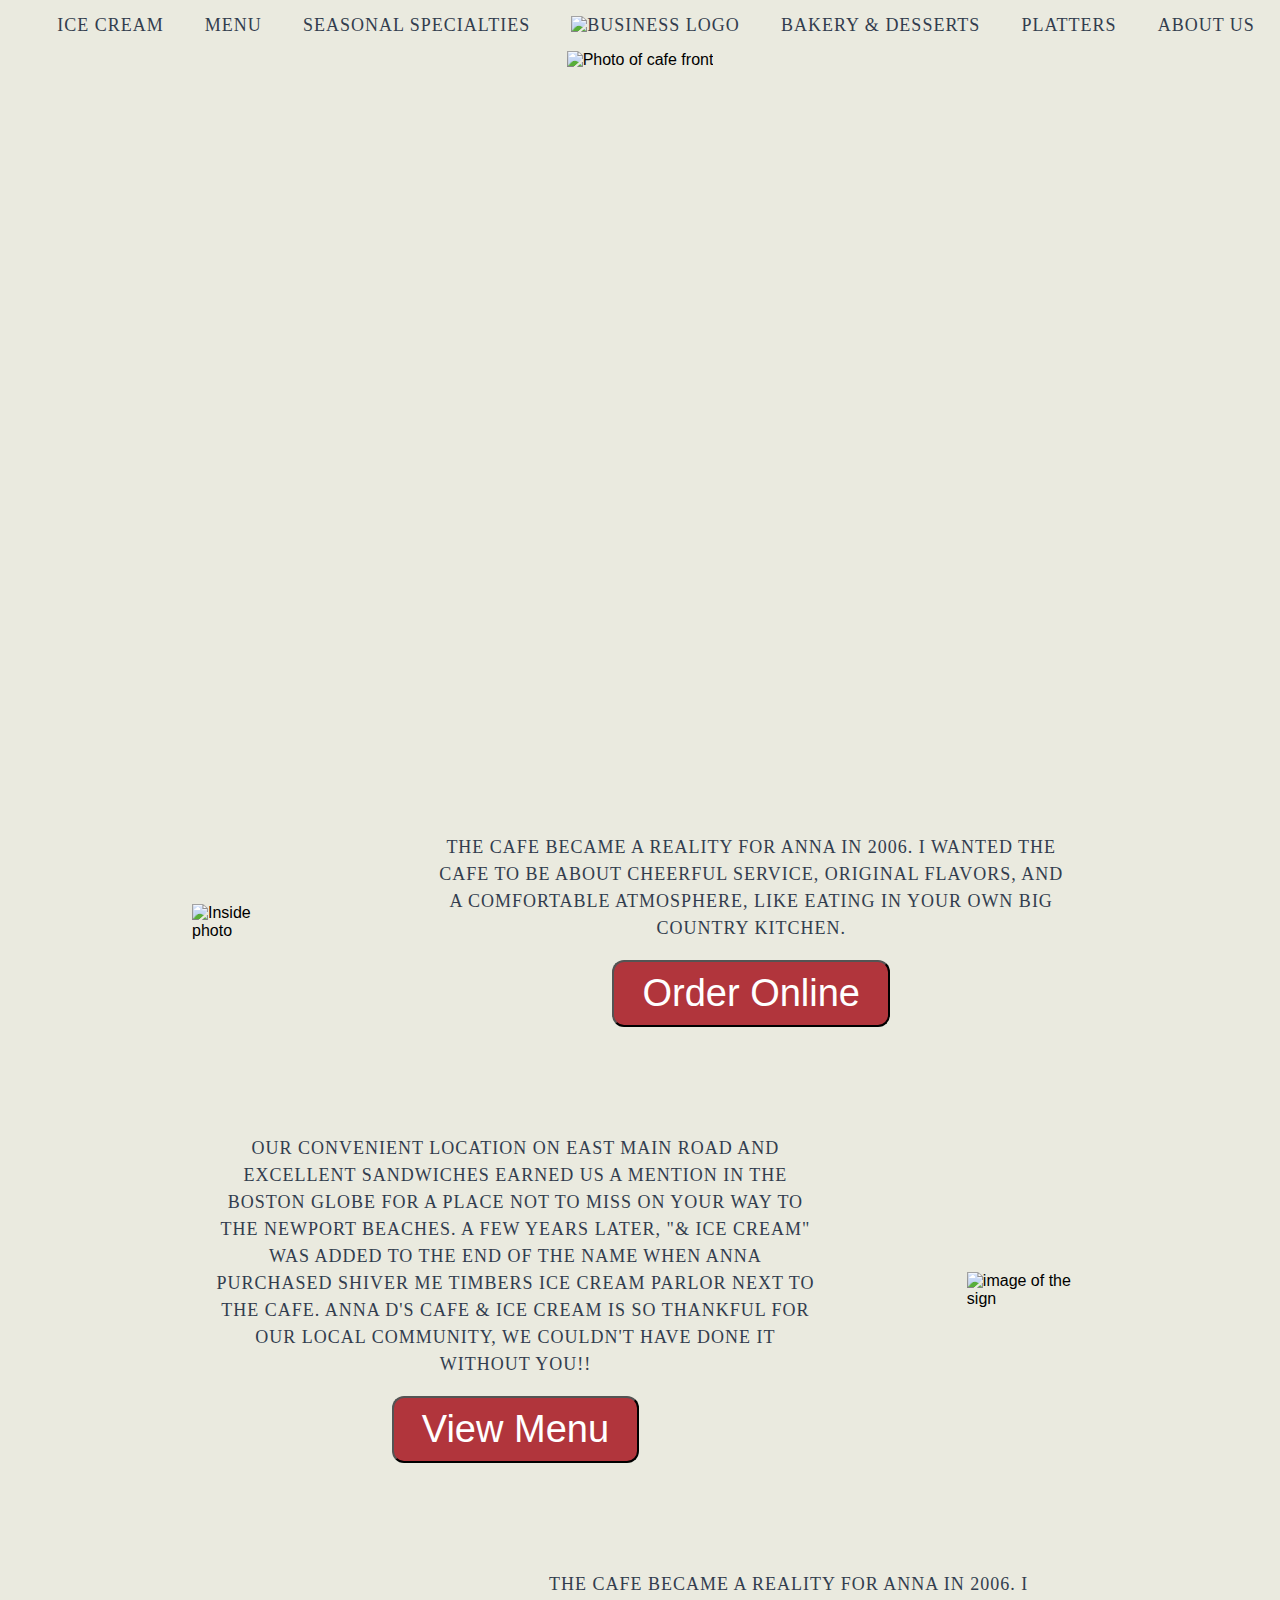
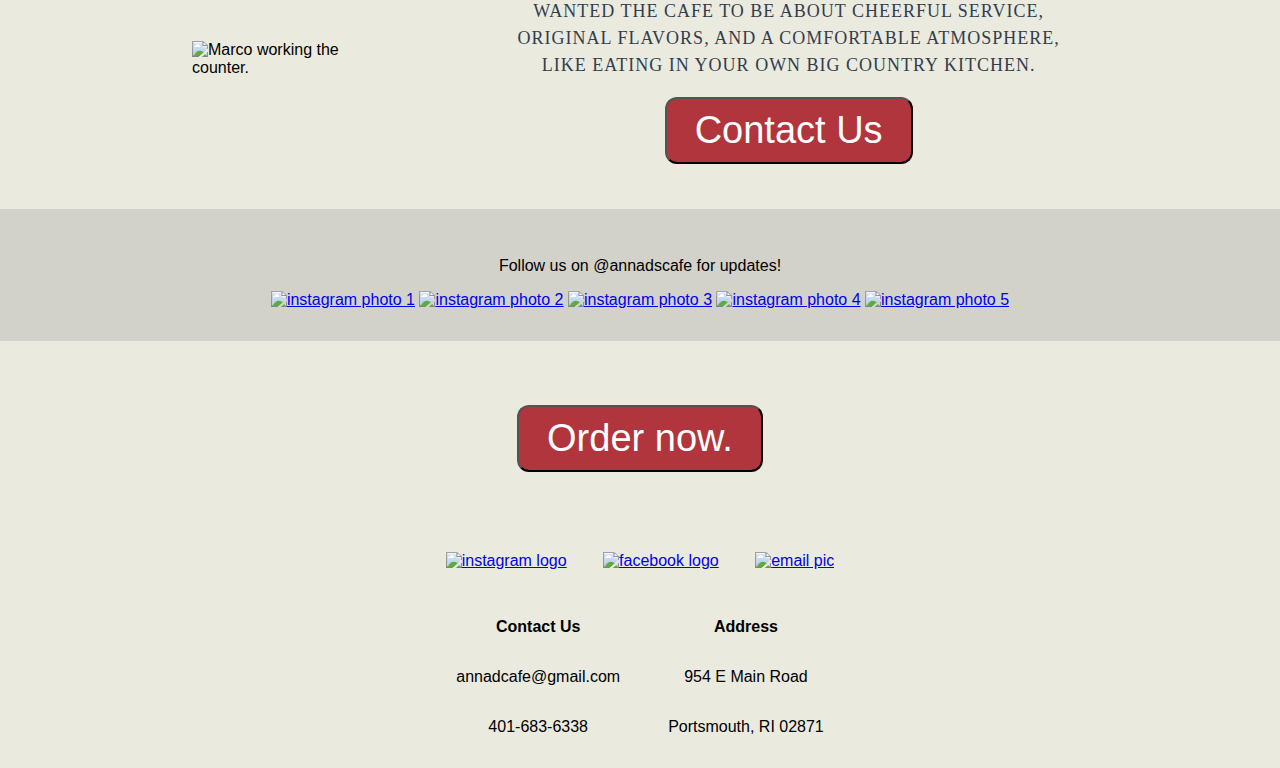
==== index.html @ f77c31b5 "Add files via upload" ====
<!DOCTYPE html>
<html lang="en">
    
    <head>
        <meta charset="UTF-8">
        <link rel="stylesheet" href="style.css">
        <title>Anna D's Cafe</title>
    </head>
    <body>
        
        <header>
            <section>
                <nav>
                    <ul class="navbar">
                        <li><a href="ice_cream.html">Ice Cream</a></li>
                        <li><a href="menu.html">Menu</a></li>
                        <li><a href="seasonalSpecialties.html">Seasonal Specialties</a></li>
                        <li><a href="index.html"><img id="homebutton1" alt="business logo"
                                                      src="images/business_logo.png"></a>
                        </li>
                        <li><a href="bakery&Desserts.html">Bakery & Desserts</a></li>
                        <li><a href="platters.html">Platters</a></li>
                        <li><a href="aboutUs.html">About Us</a></li>
                    </ul>
                </nav>
            </section>
        </header>
        
        
        <section id="main_image">
            
            <img src="images/cafefront.JPG" alt="Photo of cafe front">
        
        </section>
        
        <section class="paragraph">
            <img src="images/paragraph_1_photo.jpg" alt="Inside photo">
            <div class="paragraph_side">
                <article>The Cafe became a reality for Anna in 2006. I wanted the cafe to be about cheerful service,
                    original
                    flavors, and a comfortable atmosphere, like eating in your own big country kitchen.
                </article>
                <button>Order Online</button>
            </div>
        </section>
        
        <section class="paragraph">
            <div class="paragraph_side">
                <article>Our convenient location on East Main Road and excellent sandwiches earned us a mention in the
                    Boston
                    Globe for a place not to miss on your way to the Newport beaches.
                    A few years later, "& Ice Cream" was added to the end of the name when Anna purchased
                    Shiver Me Timbers ice cream parlor next to the Cafe.
                    Anna D's Cafe & Ice Cream is so thankful for our local community,
                    we couldn't have done it without you!!
                </article>
                <button>View Menu</button>
            </div>
            <img src="images/sign.jpg" alt="image of the sign">
        </section>
        
        <section class="paragraph">
            <img src="images/marco.jpeg" alt="Marco working the counter.">
            <div class="paragraph_side">
                <article>The Cafe became a reality for Anna in 2006. I wanted the cafe to be about cheerful service,
                    original
                    flavors, and a comfortable atmosphere, like eating in your own big country kitchen.
                </article>
                <button>Contact Us</button>
            </div>
        </section>
        <section id="IGsection">
            <div id="IGsectionCaption">
                <p>Follow us on @annadscafe for updates!</p>
            </div>
            <div id="IGsectionphotos">
                <a href="https://www.instagram.com/p/CdG9Nh_vwzA/?hl=en"> <img src="images/thumbnails/1.png"
                
                                                                               alt="instagram photo 1"></a>
                <a href="https://www.instagram.com/p/BzoTGBOnL4g/?hl=en"><img src="images/thumbnails/2.png"
                
                                                                              alt="instagram photo 2"></a>
                <a href="https://www.instagram.com/p/Bx7QhmJHvxk/?hl=en"> <img src="images/thumbnails/3.png"
                
                                                                               alt="instagram photo 3"></a>
                <a href="https://www.instagram.com/p/BxpOp5knPdU/?hl=en"> <img src="images/thumbnails/4.png"
                
                                                                               alt="instagram photo 4"></a>
                <a href="https://www.instagram.com/p/ByV_YMIHc-z/?hl=en"> <img src="images/thumbnails/5.png"
                
                                                                               alt="instagram photo 5"></a>
            
            </div>
        </section>
        <footer>
            <div id="footerTop">
                <button>Order now.</button>
            </div>
            
            <div id="footerMiddle">
                <div id="footerSocialMedia">
                    <a href="https://www.instagram.com/annadcafe/?hl=en"><img src="images/instagram_logo.png"
                    
                                                                              alt="instagram logo"></a>
                    <a href="https://www.instagram.com/annadcafe/?hl=en"><img src="images/facebook_logo.png"
                    
                                                                              alt="facebook logo"></a>
                    
                    <a href="https://www.instagram.com/annadcafe/?hl=en"><img src="images/email.png"
                    
                                                                              alt="email pic"></a>
                
                </div>
            </div>
            <div id="footerBottom">
                <div id="footerContact">
                    <p><b>Contact Us</b></p>
                    <p>annadcafe@gmail.com</p>
                    <p>401-683-6338</p>
                </div>
                <div id="footerAddress">
                    <p><b>Address</b></p>
                    <p>954 E Main Road</p>
                    <p>Portsmouth, RI 02871</p>
                </div>
            </div>
        
        </footer>
    
    </body>
</html>
---- style.css ----
/*customize body*/
body
{
    display: flex;
    flex-direction: column;
    margin: 0;
    font-family: "Raleway", Arial, sans-serif;
    background-color: #eaeadf;
}

/*add padding to articles*/
article
{
    padding: 2vh;
}

/*Style navbar and flex to fit screen*/
.navbar
{
    width: 100%;
    list-style-type: none;
    display: flex;
    flex-direction: row;
    justify-content: space-evenly;
    flex-wrap: wrap;
    overflow: hidden;
    margin: 0;
    padding: 1rem;
    align-items: center;

}

/*Customize the links with effects*/
.navbar a
{
    font-weight: 500;
    font-size: 18px;
    font-family: din-condensed-web Arial cursive Serif;
    font-style: normal;
    letter-spacing: 1px;
    text-transform: uppercase;
    text-decoration: none;
    line-height: 1em;
    color: #323d4e;

}

/*add hover animation to links*/
.navbar li:hover
{
    -webkit-transform: scale(1.1);
    -ms-transform: scale(1.1);
    transform: scale(1.1);
    transition: 0.33s ease;
    opacity: 0.5;

}


#homebutton1
{
    max-height: 100px;
    height: 90%;
}

/*add animation to home button*/
#homebutton1:hover
{
    -webkit-transform: scale(1.1);
    -ms-transform: scale(1.1);
    transform: scale(1.1);
    transition: 0.33s ease;
}


/*center main image. This can later be a slideshow.*/
#main_image
{
    display: flex;
    justify-content: center;


}

/*position logo*/
#logo
{
    display: flex;
    flex-direction: column;
    align-items: center;
}

/*adjust main image/slideshow height*/
#main_image img
{
    height: 80vh;
}


/*customize paragraph box*/
.paragraph
{

    display: flex;
    flex-direction: row;
    align-items: center;
    justify-content: center;
    margin-left: 10%;
    margin-right: 10%;
}

/*customize article*/
.paragraph_side
{

    display: flex;
    flex-direction: column;
    align-items: center;
    justify-content: space-between;
    margin: 5vh 5vw;
}

/*customize image in paragraph box*/
.paragraph img
{
    max-height: 350px;
    margin: 5vh 5vw;
}

/*customize article*/
article
{
    max-width: 700px;
    font-weight: 500;
    font-size: 18px;
    font-family: din-condensed-web;
    font-style: normal;
    letter-spacing: 1px;
    text-transform: uppercase;
    text-decoration: none;
    text-align: center;
    line-height: 1.5em;
    color: #323d4e;
}

/*customize button*/
button
{
    background-color: #b1353c;
    font-size: 38px;
    color: #ffffff;
    border-radius: 12px;
    padding: 10px 28px;
}

/*add hover animation to button*/
button:hover
{
    -webkit-transform: scale(1.2);
    -ms-transform: scale(1.2);
    transform: scale(1.2);
    transition: 0.33s ease;
    cursor: pointer;
    opacity: 0.5;
}

/*customize ig links*/
#IGsection
{

    background-color: #d2d2ca;
    display: flex;
    flex-direction: column;
    align-items: center;
    padding: 32px;
}

/*add hover animation to IG links*/
#IGsection img:hover
{

    transition: 0.8s ease;
    box-shadow: 0px 0px 2px 2px black;
    opacity: 0.6;
}

#IGsection img
{
    height: 150px;
    width: auto;
}


/*Align footer*/
footer
{
    display: flex;
    flex-direction: column;
    align-items: center;
}

/*Adjust position of top part*/
#footerTop
{
    margin: 5% 20% 5%;
}

/*adjust position of bottom part*/
#footerBottom
{
    display: flex;
    flex-direction: row;
    align-items: flex-start;

}

/*adjust address and contact box*/
#footerAddress, #footerContact
{
    padding: 16px 24px;
    display: flex;
    flex-direction: column;
    align-items: center;
}

/*customize link buttons*/
#footerSocialMedia img
{
    padding: 16px;
    height: 50px;
    width: auto;
}


/*ice cream page customization*/

#icecream img
{
    height: auto;
    max-width: 25vw;
}
#icecream
{
    display: flex;
    flex-direction: column;
    align-items: center;
}

#icecream h2
{
    font-family: din-condensed-web Arial cursive Serif;
}


/*menu section customization*/

#brekkiemenu
{
    display: flex;
    flex-direction: column;
    align-items: center;
}

#brekkiemenu h2
{
    font-family: din-condensed-web Arial cursive Serif;
}

#brekkiemenu img
{
    height: auto;
    max-width: 25vw;
}

/*specials section customization*/

#specialsmenu
{
    display: flex;
    flex-direction: column;
    align-items: center;
}


#specialsmenu img
{
    height: auto;
    max-width: 25vw;
}


/*bakery menu customization*/


#bakerymenu
{
    display: flex;
    flex-direction: column;
    align-items: center;
}


#bakerymenu img
{
    height: auto;
    max-width: 25vw;
}

/*Platter menu customization*/

#platters
{
    display: flex;
    flex-direction: column;
    align-items: center;
}


#platters img
{
    height: auto;
    max-width: 25vw;
}

/*About us section customization*/

#aboutus {
    display: flex;
    flex-direction: column;
    align-items: center;
}
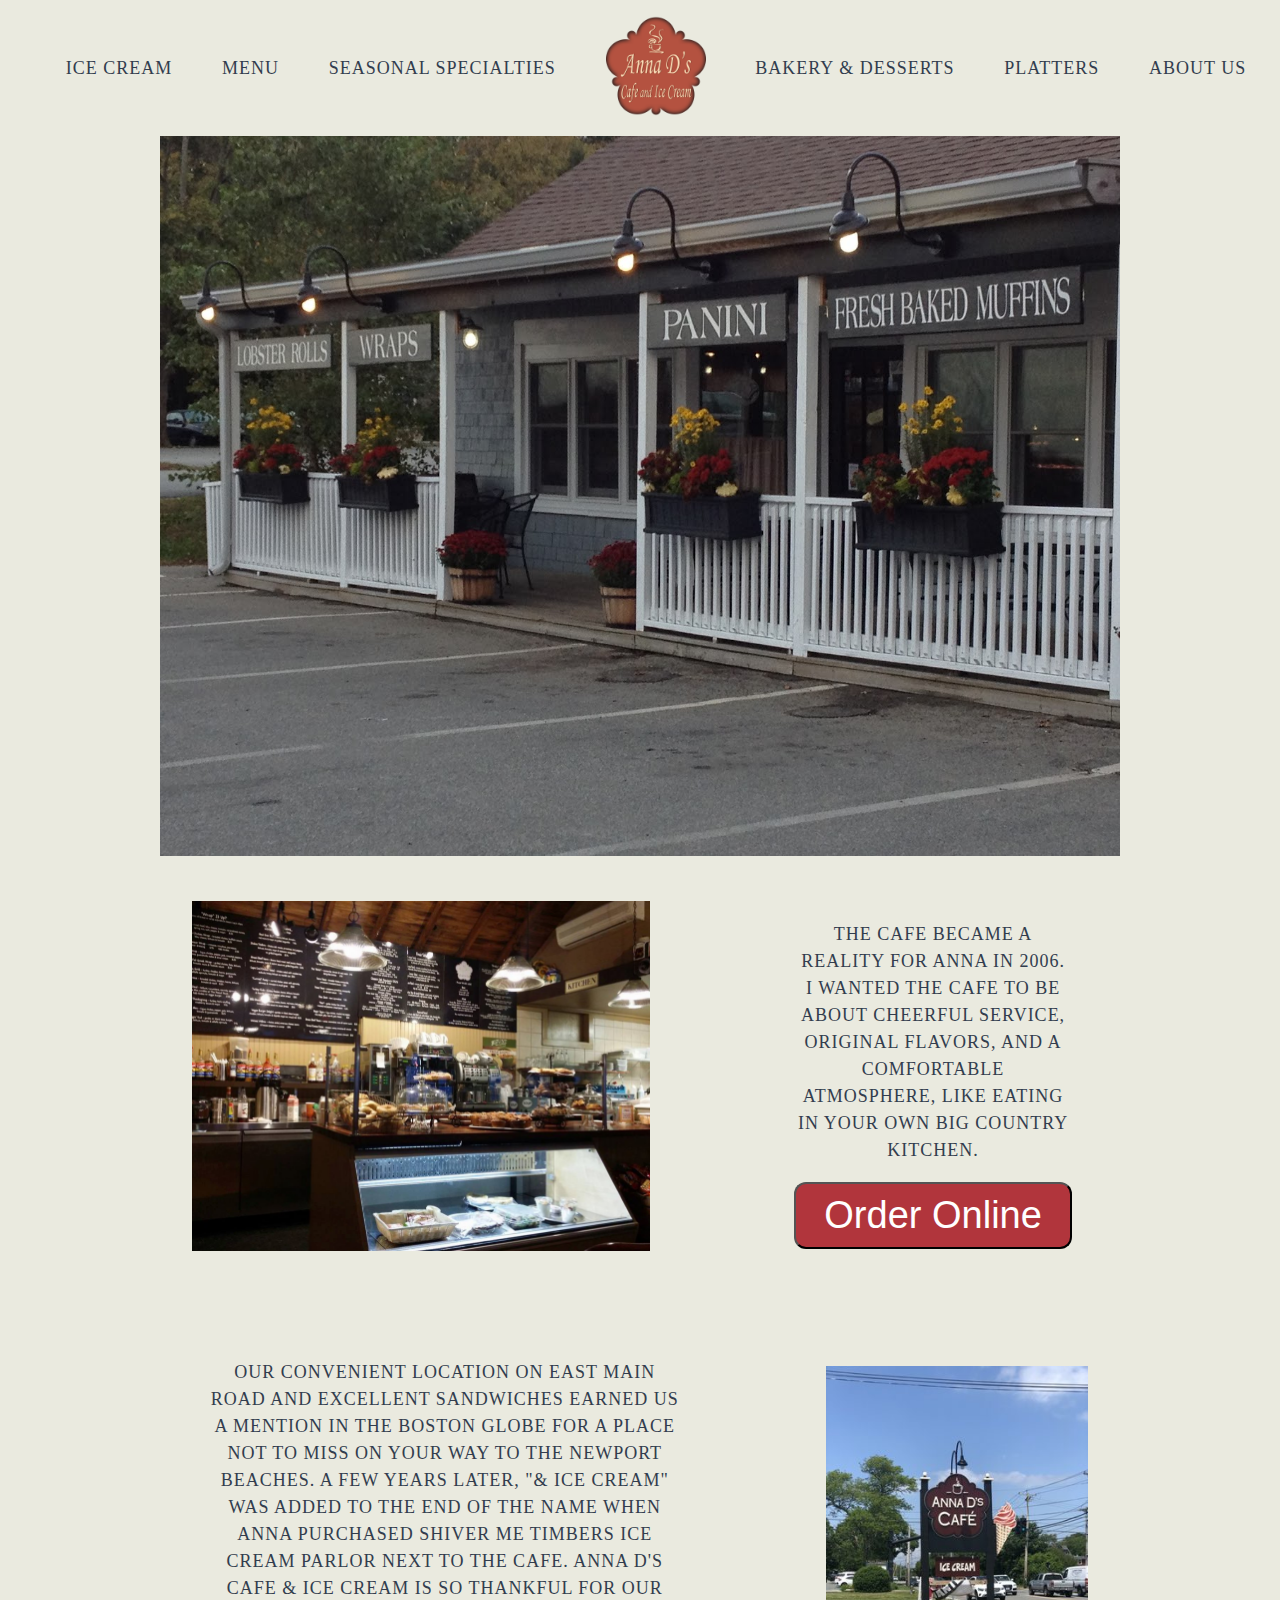
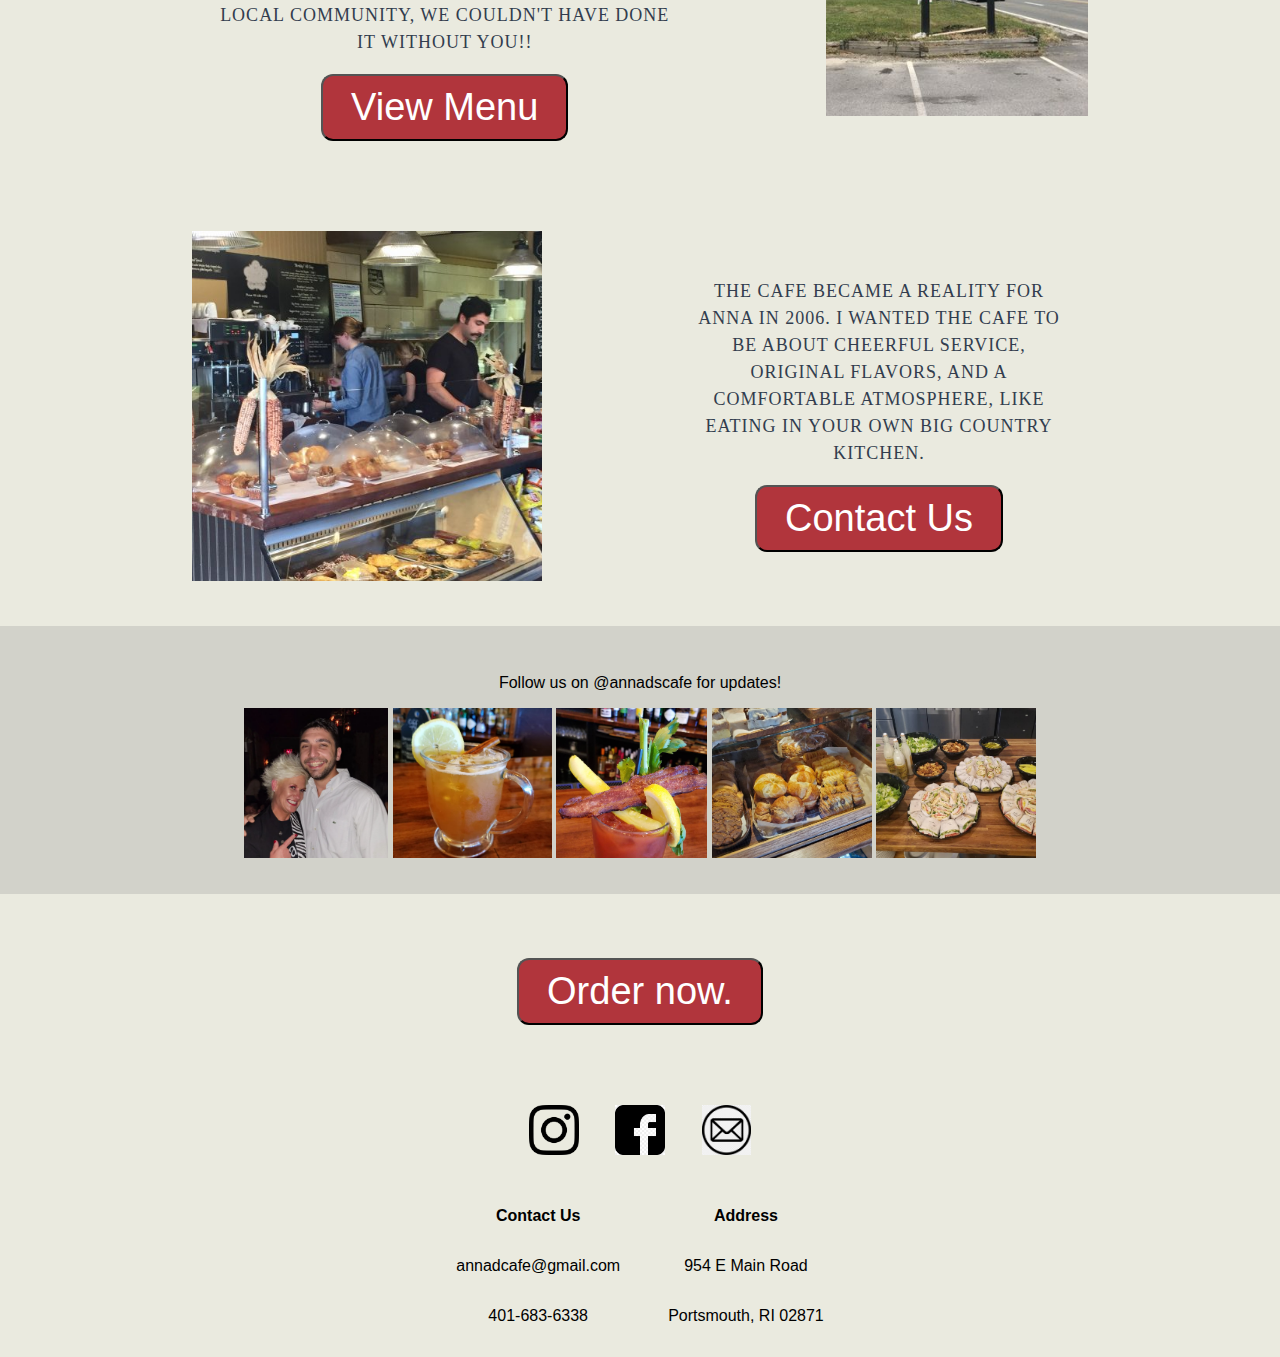
==== commit 546f99b0: "fix" ====
--- a/index.html
+++ b/index.html
@@ -12,7 +12,7 @@
             <section>
                 <nav>
                     <ul class="navbar">
-                        <li><a href="ice_cream.html">Ice Cream</a></li>
+                        <li><a href="icecream.html">Ice Cream</a></li>
                         <li><a href="menu.html">Menu</a></li>
                         <li><a href="seasonalSpecialties.html">Seasonal Specialties</a></li>
                         <li><a href="index.html"><img id="homebutton1" alt="business logo"
--- a/style.css
+++ b/style.css
@@ -237,7 +237,7 @@
 #icecream img
 {
     height: auto;
-    max-width: 25vw;
+    max-width: 50vw;
 }
 #icecream
 {
@@ -269,7 +269,7 @@
 #brekkiemenu img
 {
     height: auto;
-    max-width: 25vw;
+    max-width: 50vw;
 }
 
 /*specials section customization*/
@@ -285,7 +285,7 @@
 #specialsmenu img
 {
     height: auto;
-    max-width: 25vw;
+    max-width: 50vw;
 }
 
 
@@ -303,7 +303,7 @@
 #bakerymenu img
 {
     height: auto;
-    max-width: 25vw;
+    max-width: 50vw;
 }
 
 /*Platter menu customization*/
@@ -319,7 +319,7 @@
 #platters img
 {
     height: auto;
-    max-width: 25vw;
+    max-width: 50vw;
 }
 
 /*About us section customization*/
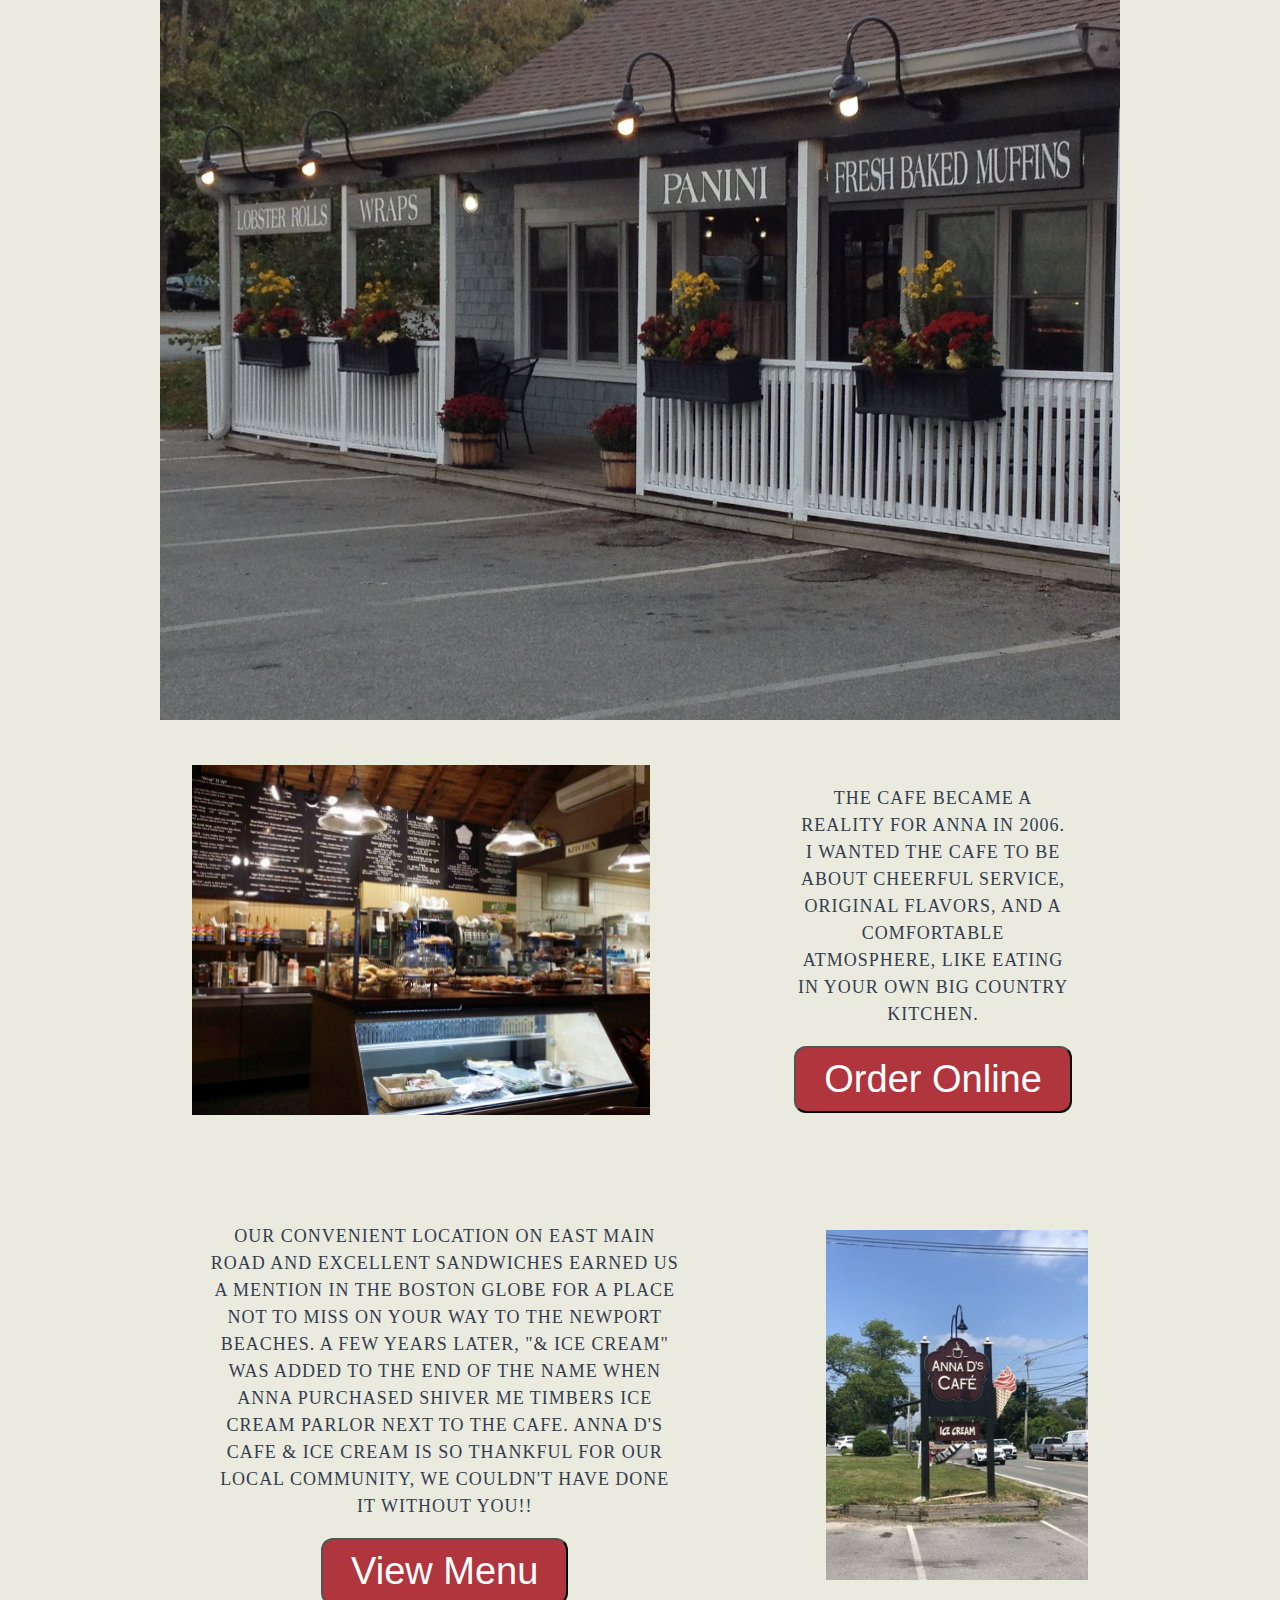
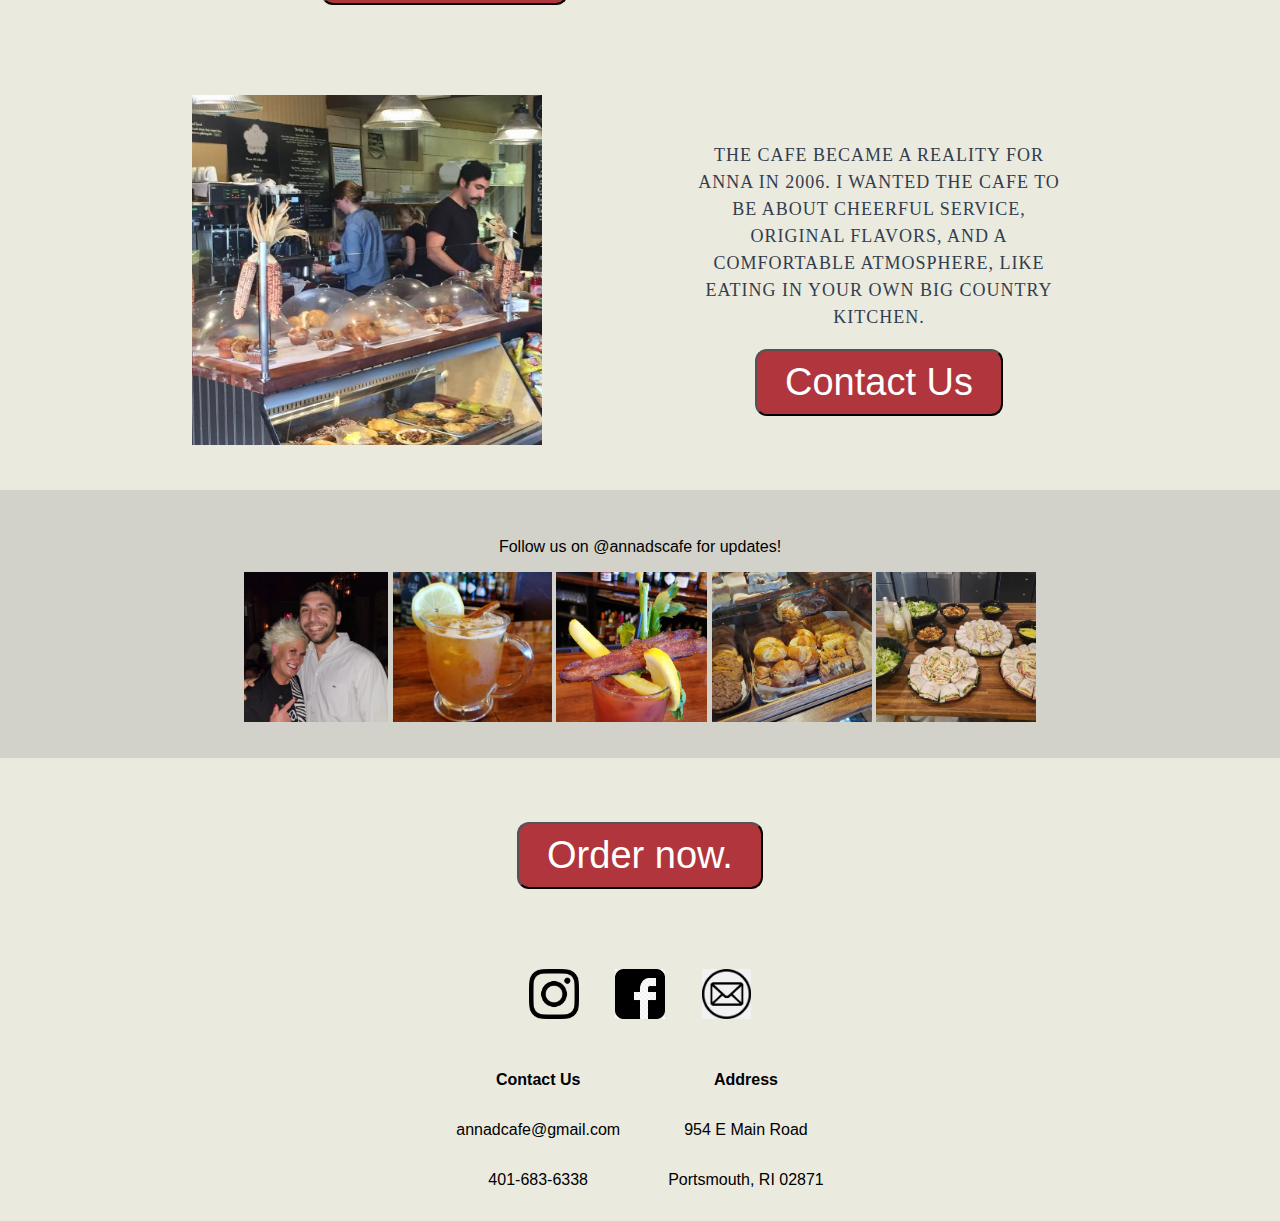
==== commit 260fa8d4: "fix" ====
--- a/index.html
+++ b/index.html
@@ -10,19 +10,8 @@
         
         <header>
             <section>
-                <nav>
-                    <ul class="navbar">
-                        <li><a href="icecream.html">Ice Cream</a></li>
-                        <li><a href="menu.html">Menu</a></li>
-                        <li><a href="seasonalSpecialties.html">Seasonal Specialties</a></li>
-                        <li><a href="index.html"><img id="homebutton1" alt="business logo"
-                                                      src="images/business_logo.png"></a>
-                        </li>
-                        <li><a href="bakery&Desserts.html">Bakery & Desserts</a></li>
-                        <li><a href="platters.html">Platters</a></li>
-                        <li><a href="aboutUs.html">About Us</a></li>
-                    </ul>
-                </nav>
+
+
             </section>
         </header>
         
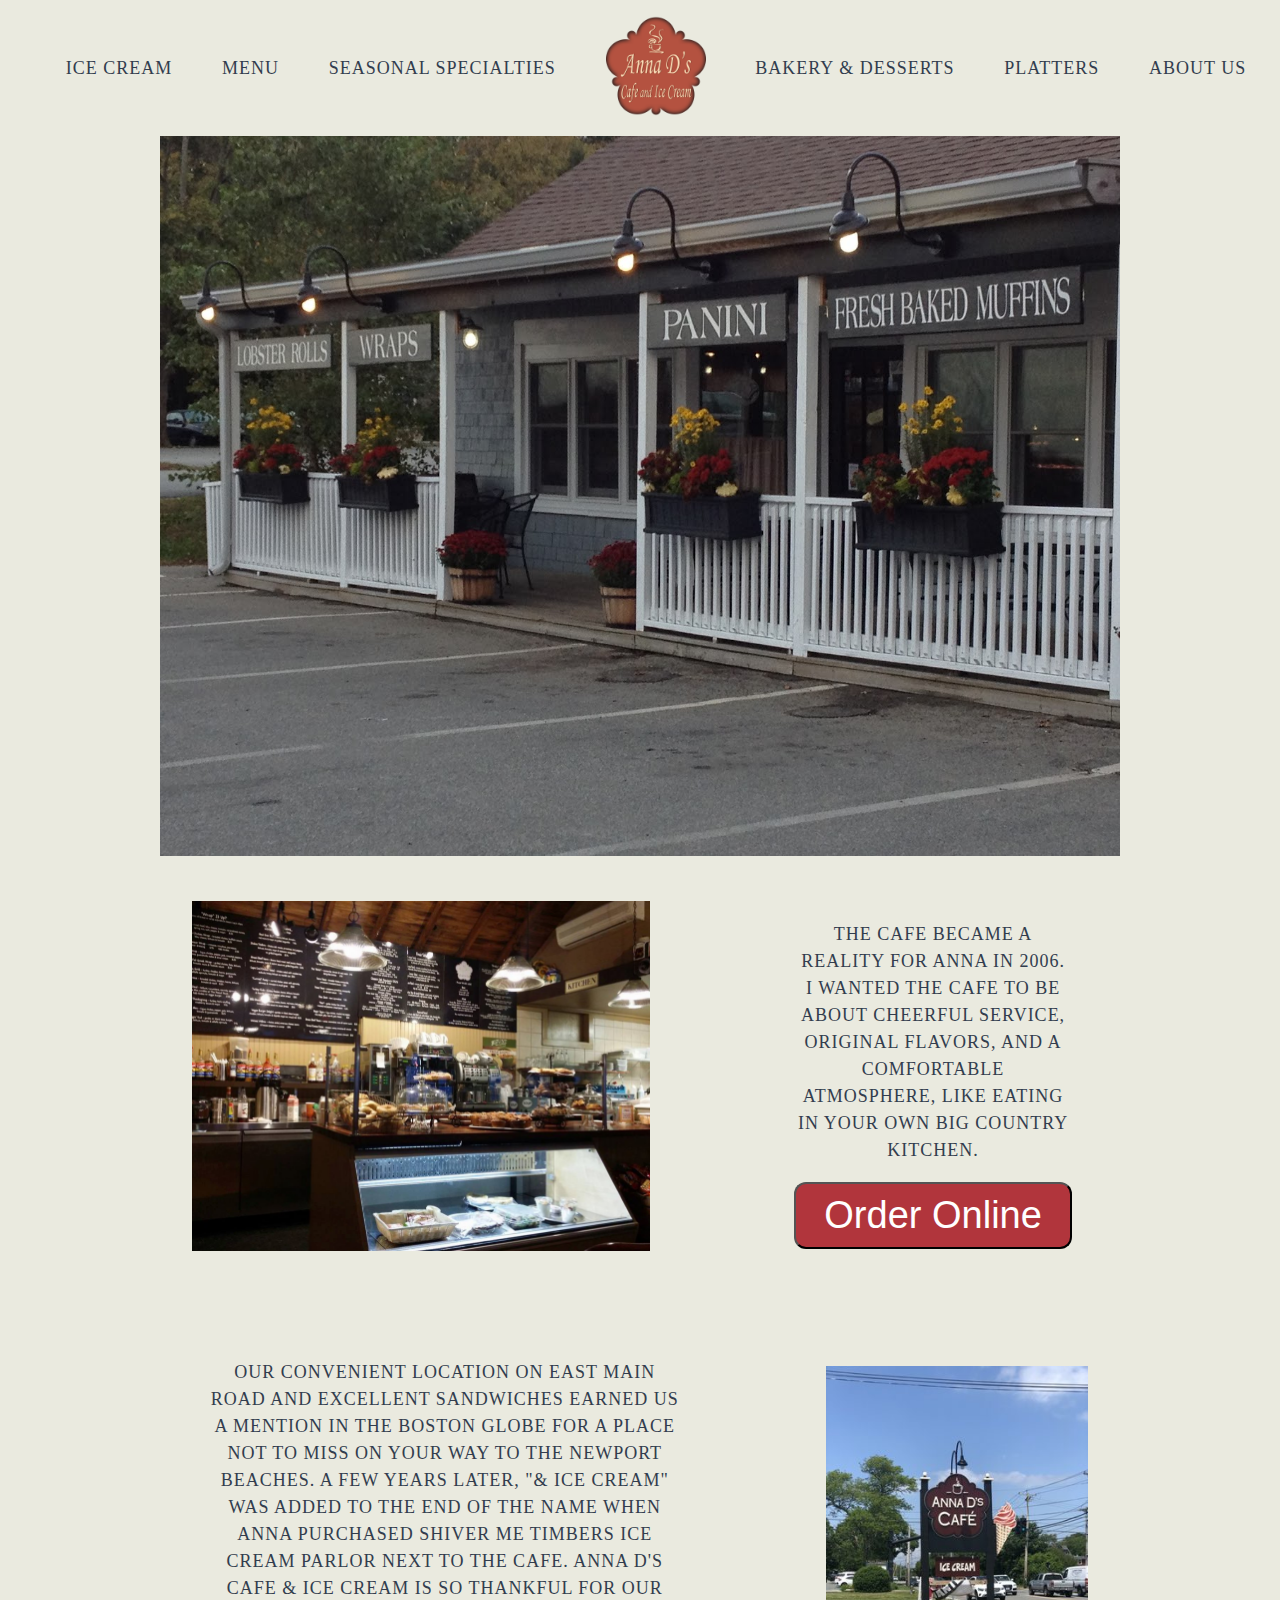
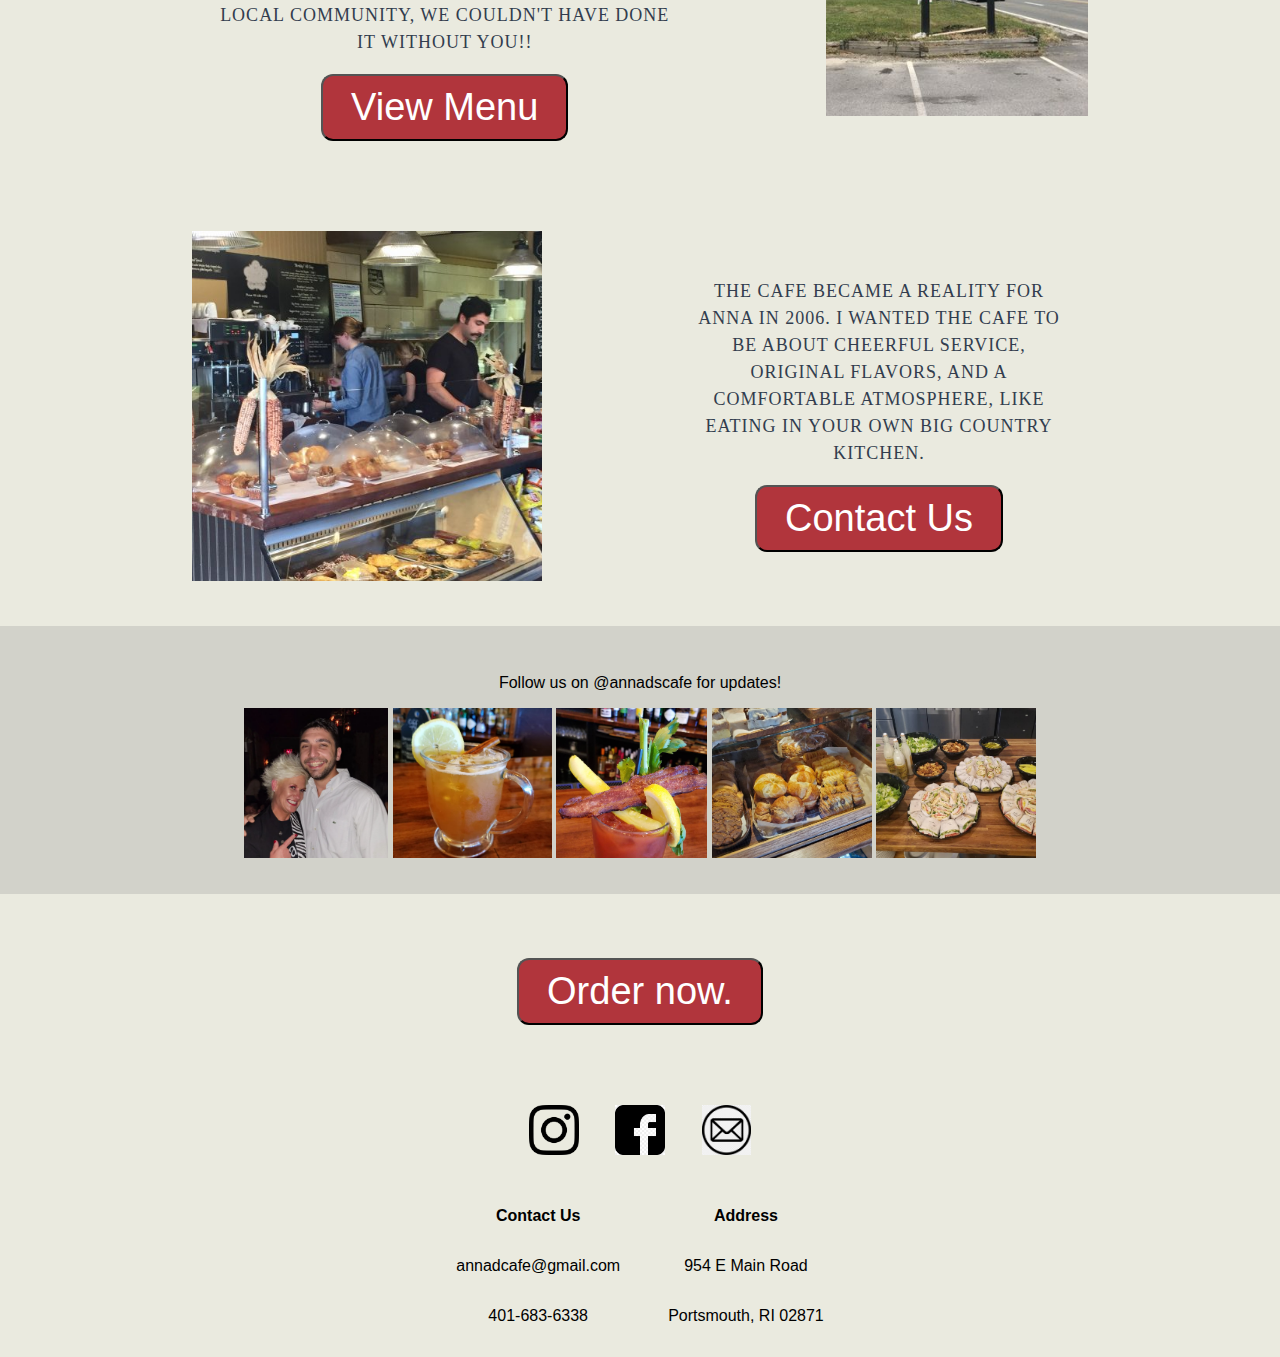
==== commit cc9f2368: "fix" ====
--- a/index.html
+++ b/index.html
@@ -10,8 +10,19 @@
         
         <header>
             <section>
-
-
+                <nav>
+                    <ul class="navbar">
+                        <li><a href="icecream.html">Ice Cream</a></li>
+                        <li><a href="menu.html">Menu</a></li>
+                        <li><a href="seasonalSpecialties.html">Seasonal Specialties</a></li>
+                        <li><a href="index.html"><img id="homebutton1" alt="business logo"
+                                                      src="images/business_logo.png"></a>
+                        </li>
+                        <li><a href="bakery&Desserts.html">Bakery & Desserts</a></li>
+                        <li><a href="platters.html">Platters</a></li>
+                        <li><a href="aboutUs.html">About Us</a></li>
+                    </ul>
+                </nav>
             </section>
         </header>
         
